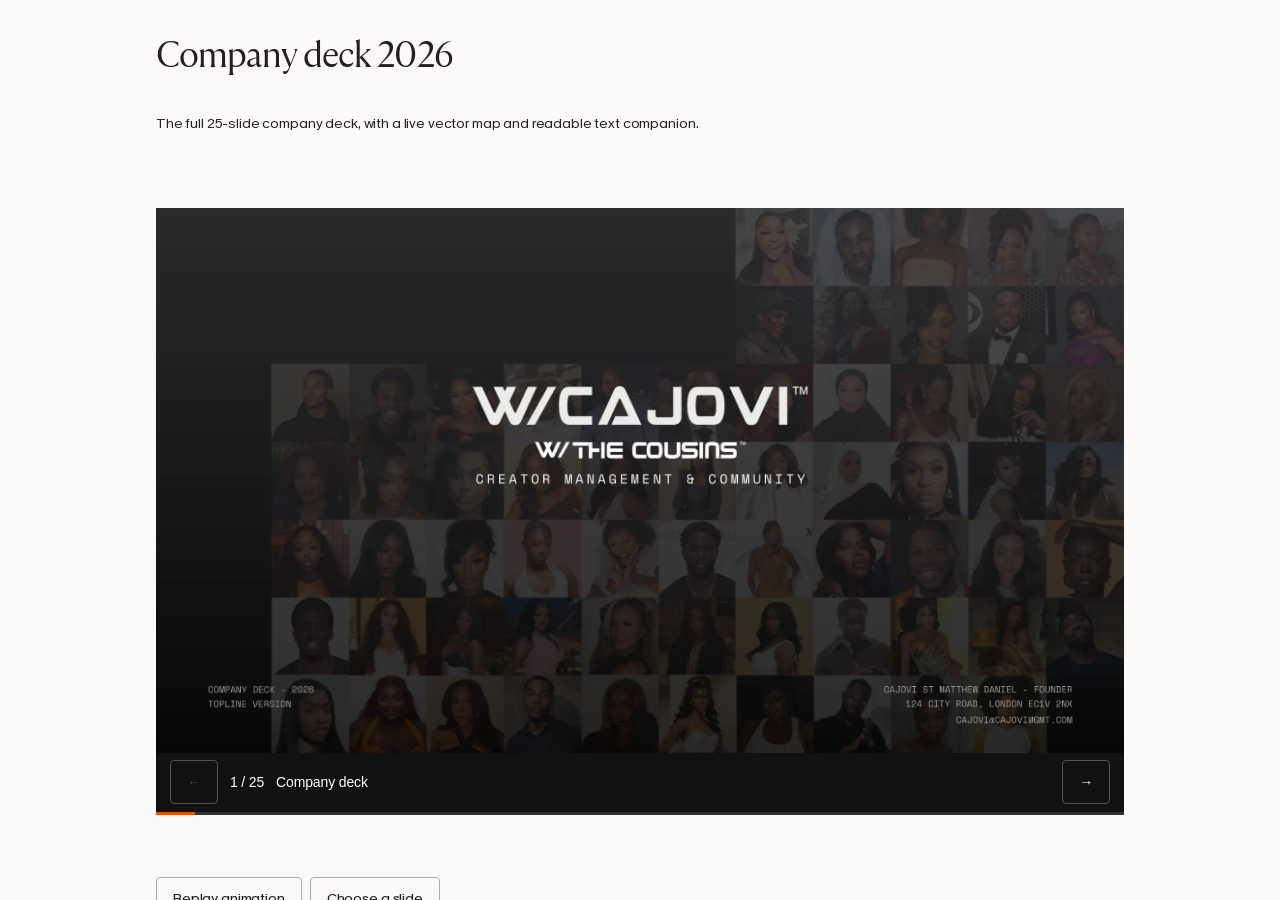
==== index.html @ 9dcd7076 "Create index.html" ====
<!doctype html><html lang="en"><head><meta charset="utf-8"><meta name="viewport" content="width=device-width,initial-scale=1"><title>W/Cajovi | Company deck 2026</title><meta name="description" content="W/Cajovi and W/TheCousins company deck 2026."><link rel="stylesheet" href="8-deck.css"></head><body><div id="root"></div><script>window.deckAssets={};window.instinctFile={initialRoute:'/',route:function(){},asset:function(a){return a}};</script><script src="10-photos-0.js"></script><script src="11-photos-1.js"></script><script src="12-photos-2.js"></script><script src="13-photos-3.js"></script><script src="9-deck.js"></script></body></html>
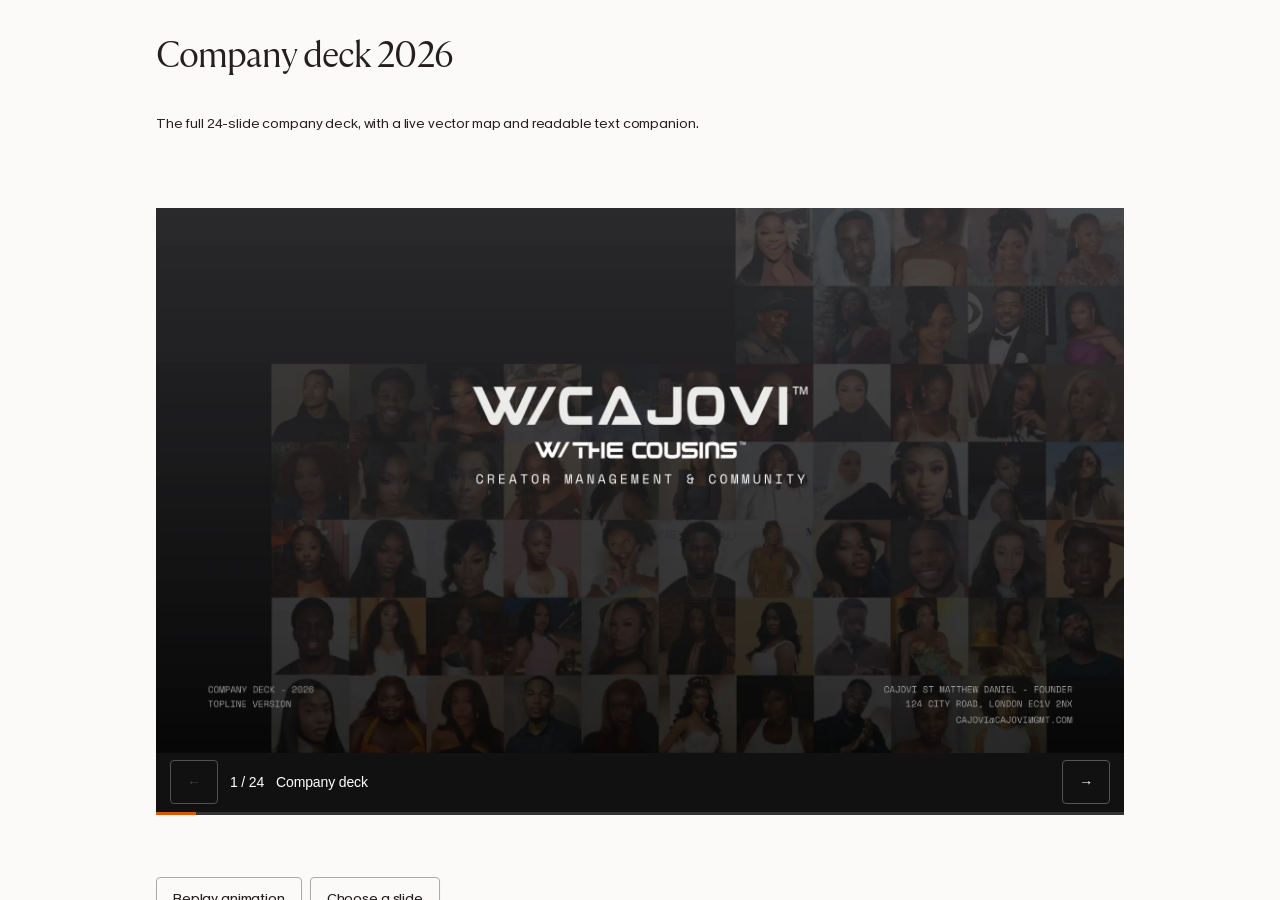
==== commit 20990432: "Update index.html" ====
--- a/index.html
+++ b/index.html
@@ -1 +1 @@
-<!doctype html><html lang="en"><head><meta charset="utf-8"><meta name="viewport" content="width=device-width,initial-scale=1"><title>W/Cajovi | Company deck 2026</title><meta name="description" content="W/Cajovi and W/TheCousins company deck 2026."><link rel="stylesheet" href="8-deck.css"></head><body><div id="root"></div><script>window.deckAssets={};window.instinctFile={initialRoute:'/',route:function(){},asset:function(a){return a}};</script><script src="10-photos-0.js"></script><script src="11-photos-1.js"></script><script src="12-photos-2.js"></script><script src="13-photos-3.js"></script><script src="9-deck.js"></script></body></html>
+<!doctype html><html lang="en"><head><meta charset="utf-8"><meta name="viewport" content="width=device-width,initial-scale=1"><title>W/Cajovi | Company deck 2026</title><meta name="description" content="W/Cajovi and W/TheCousins company deck 2026."><link rel="stylesheet" href="14-deck.css"></head><body><div id="root"></div><script>window.deckAssets={};window.instinctFile={initialRoute:'/',route:function(){},asset:function(a){return a}};</script><script src="10-photos-0.js"></script><script src="11-photos-1.js"></script><script src="12-photos-2.js"></script><script src="13-photos-3.js"></script><script src="15-deck.js"></script></body></html>
--- a/14-deck.css
+++ b/14-deck.css
@@ -0,0 +1 @@
+*,:after,:before{--tw-border-spacing-x:0;--tw-border-spacing-y:0;--tw-translate-x:0;--tw-translate-y:0;--tw-rotate:0;--tw-skew-x:0;--tw-skew-y:0;--tw-scale-x:1;--tw-scale-y:1;--tw-pan-x: ;--tw-pan-y: ;--tw-pinch-zoom: ;--tw-scroll-snap-strictness:proximity;--tw-gradient-from-position: ;--tw-gradient-via-position: ;--tw-gradient-to-position: ;--tw-ordinal: ;--tw-slashed-zero: ;--tw-numeric-figure: ;--tw-numeric-spacing: ;--tw-numeric-fraction: ;--tw-ring-inset: ;--tw-ring-offset-width:0px;--tw-ring-offset-color:#fff;--tw-ring-color:rgba(59,130,246,.5);--tw-ring-offset-shadow:0 0 #0000;--tw-ring-shadow:0 0 #0000;--tw-shadow:0 0 #0000;--tw-shadow-colored:0 0 #0000;--tw-blur: ;--tw-brightness: ;--tw-contrast: ;--tw-grayscale: ;--tw-hue-rotate: ;--tw-invert: ;--tw-saturate: ;--tw-sepia: ;--tw-drop-shadow: ;--tw-backdrop-blur: ;--tw-backdrop-brightness: ;--tw-backdrop-contrast: ;--tw-backdrop-grayscale: ;--tw-backdrop-hue-rotate: ;--tw-backdrop-invert: ;--tw-backdrop-opacity: ;--tw-backdrop-saturate: ;--tw-backdrop-sepia: ;--tw-contain-size: ;--tw-contain-layout: ;--tw-contain-paint: ;--tw-contain-style: }::backdrop{--tw-border-spacing-x:0;--tw-border-spacing-y:0;--tw-translate-x:0;--tw-translate-y:0;--tw-rotate:0;--tw-skew-x:0;--tw-skew-y:0;--tw-scale-x:1;--tw-scale-y:1;--tw-pan-x: ;--tw-pan-y: ;--tw-pinch-zoom: ;--tw-scroll-snap-strictness:proximity;--tw-gradient-from-position: ;--tw-gradient-via-position: ;--tw-gradient-to-position: ;--tw-ordinal: ;--tw-slashed-zero: ;--tw-numeric-figure: ;--tw-numeric-spacing: ;--tw-numeric-fraction: ;--tw-ring-inset: ;--tw-ring-offset-width:0px;--tw-ring-offset-color:#fff;--tw-ring-color:rgba(59,130,246,.5);--tw-ring-offset-shadow:0 0 #0000;--tw-ring-shadow:0 0 #0000;--tw-shadow:0 0 #0000;--tw-shadow-colored:0 0 #0000;--tw-blur: ;--tw-brightness: ;--tw-contrast: ;--tw-grayscale: ;--tw-hue-rotate: ;--tw-invert: ;--tw-saturate: ;--tw-sepia: ;--tw-drop-shadow: ;--tw-backdrop-blur: ;--tw-backdrop-brightness: ;--tw-backdrop-contrast: ;--tw-backdrop-grayscale: ;--tw-backdrop-hue-rotate: ;--tw-backdrop-invert: ;--tw-backdrop-opacity: ;--tw-backdrop-saturate: ;--tw-backdrop-sepia: ;--tw-contain-size: ;--tw-contain-layout: ;--tw-contain-paint: ;--tw-contain-style: }*,:after,:before{box-sizing:border-box;border:0 solid #e5e7eb}:after,:before{--tw-content:""}:host,html{line-height:1.5;-webkit-text-size-adjust:100%;-moz-tab-size:4;-o-tab-size:4;tab-size:4;font-family:GT America,-apple-system,BlinkMacSystemFont,sans-serif;font-feature-settings:normal;font-variation-settings:normal;-webkit-tap-highlight-color:transparent}body{margin:0;line-height:inherit}hr{height:0;color:inherit;border-top-width:1px}abbr:where([title]){-webkit-text-decoration:underline dotted;text-decoration:underline dotted}h1,h2,h3,h4,h5,h6{font-size:inherit;font-weight:inherit}a{color:inherit;text-decoration:inherit}b,strong{font-weight:bolder}code,kbd,pre,samp{font-family:ui-monospace,SFMono-Regular,Menlo,Monaco,Consolas,Liberation Mono,Courier New,monospace;font-feature-settings:normal;font-variation-settings:normal;font-size:1em}small{font-size:80%}sub,sup{font-size:75%;line-height:0;position:relative;vertical-align:baseline}sub{bottom:-.25em}sup{top:-.5em}table{text-indent:0;border-color:inherit;border-collapse:collapse}button,input,optgroup,select,textarea{font-family:inherit;font-feature-settings:inherit;font-variation-settings:inherit;font-size:100%;font-weight:inherit;line-height:inherit;letter-spacing:inherit;color:inherit;margin:0;padding:0}button,select{text-transform:none}button,input:where([type=button]),input:where([type=reset]),input:where([type=submit]){-webkit-appearance:button;background-color:transparent;background-image:none}:-moz-focusring{outline:auto}:-moz-ui-invalid{box-shadow:none}progress{vertical-align:baseline}::-webkit-inner-spin-button,::-webkit-outer-spin-button{height:auto}[type=search]{-webkit-appearance:textfield;outline-offset:-2px}::-webkit-search-decoration{-webkit-appearance:none}::-webkit-file-upload-button{-webkit-appearance:button;font:inherit}summary{display:list-item}blockquote,dd,dl,figure,h1,h2,h3,h4,h5,h6,hr,p,pre{margin:0}fieldset{margin:0}fieldset,legend{padding:0}menu,ol,ul{list-style:none;margin:0;padding:0}dialog{padding:0}textarea{resize:vertical}input::-moz-placeholder,textarea::-moz-placeholder{opacity:1;color:#9ca3af}input::placeholder,textarea::placeholder{opacity:1;color:#9ca3af}[role=button],button{cursor:pointer}:disabled{cursor:default}audio,canvas,embed,iframe,img,object,svg,video{display:block;vertical-align:middle}img,video{max-width:100%;height:auto}[hidden]:where(:not([hidden=until-found])){display:none}:root{--text-primary:#101113;--text-secondary:rgba(16,17,19,.6);--text-tertiary:rgba(16,17,19,.35);--text-placeholder:rgba(16,17,19,.25);--background:0 0% 100%;--background-2:#faf9f7;--background-3:#f6f5f3;--foreground:220 9% 7%;--card:0 0% 100%;--card-foreground:220 9% 7%;--popover:0 0% 100%;--popover-foreground:220 9% 7%;--primary:220 9% 7%;--primary-foreground:0 0% 100%;--secondary:220 14% 96%;--secondary-foreground:220 9% 7%;--muted:220 14% 96%;--muted-foreground:220 9% 46%;--accent:217 91% 60%;--accent-foreground:0 0% 100%;--destructive:0 84% 60%;--destructive-foreground:0 0% 100%;--border:220 13% 91%;--input:220 13% 91%;--ring:217 91% 60%;--radius:.375rem;--hover:rgba(16,17,19,.05);--active:rgba(16,17,19,.1);--selected:rgba(16,17,19,.05);--badge:rgba(16,17,19,.05);--loading:rgba(16,17,19,.05)}*{border-color:hsl(var(--border))}body,html{position:fixed;width:100%;height:100%;overflow:hidden;overscroll-behavior:none;scroll-behavior:auto}#root{position:fixed;top:0;left:0;right:0;height:var(--app-height,100%);overflow-x:hidden;overflow-y:auto}body{background-color:hsl(var(--background));color:var(--text-primary);font-family:GT America,-apple-system,BlinkMacSystemFont,system-ui,sans-serif;-webkit-font-smoothing:antialiased;-moz-osx-font-smoothing:grayscale;font-feature-settings:"cv11","ss01";letter-spacing:-.011em}.box-border{box-sizing:border-box}.flex{display:flex}.inline-flex{display:inline-flex}.h-10{height:2.5rem}.h-11{height:2.75rem}.h-8{height:2rem}.h-9{height:2.25rem}.h-\[52px\]{height:52px}.w-8{width:2rem}.w-9{width:2.25rem}.w-full{width:100%}.flex-none{flex:none}.cursor-pointer{cursor:pointer}.select-none{-webkit-user-select:none;-moz-user-select:none;user-select:none}.items-center{align-items:center}.justify-center{justify-content:center}.gap-2{gap:.5rem}.whitespace-nowrap{white-space:nowrap}.rounded{border-radius:.25rem}.rounded-\[2px\]{border-radius:2px}.rounded-full{border-radius:9999px}.rounded-lg{border-radius:var(--radius)}.border{border-width:1px}.border-0{border-width:0}.border-border{border-color:hsl(var(--border))}.border-destructive\/40{border-color:hsl(var(--destructive)/.4)}.border-ds-hairline{border-color:var(--ds-hairline)}.border-ds-ink{border-color:var(--ds-ink)}.border-ds-redBorder{border-color:var(--ds-red-border)}.border-ds-teal{border-color:var(--ds-teal)}.border-transparent{border-color:transparent}.bg-card{background-color:hsl(var(--card))}.bg-destructive\/10{background-color:hsl(var(--destructive)/.1)}.bg-ds-ink{background-color:var(--ds-ink)}.bg-ds-white{background-color:var(--ds-white)}.bg-foreground{background-color:hsl(var(--foreground))}.bg-red-600{--tw-bg-opacity:1;background-color:rgb(220 38 38/var(--tw-bg-opacity,1))}.bg-secondary{background-color:hsl(var(--secondary))}.bg-transparent{background-color:transparent}.p-0{padding:0}.p-2{padding:.5rem}.px-3{padding-left:.75rem;padding-right:.75rem}.px-4{padding-left:1rem;padding-right:1rem}.px-6{padding-left:1.5rem;padding-right:1.5rem}.py-2{padding-top:.5rem;padding-bottom:.5rem}.font-text{font-family:KMR Melange Grotesk,-apple-system,Helvetica Neue,Arial,sans-serif}.text-\[13px\]{font-size:13px}.text-\[15px\]{font-size:15px}.text-sm{font-size:.8125rem;line-height:1.5}.text-xs{font-size:.75rem;line-height:1.5}.font-medium{font-weight:500}.font-normal{font-weight:400}.leading-none{line-height:1}.tracking-\[-0\.01em\]{letter-spacing:-.01em}.text-background{color:hsl(var(--background))}.text-card-foreground{color:hsl(var(--card-foreground))}.text-destructive{color:hsl(var(--destructive))}.text-ds-ink{color:var(--ds-ink)}.text-ds-page{color:var(--ds-page)}.text-ds-red{color:var(--ds-red)}.text-ds-teal{color:var(--ds-teal)}.text-textPrimary{color:var(--text-primary)}.text-textSecondary{color:var(--text-secondary)}.text-white{--tw-text-opacity:1;color:rgb(255 255 255/var(--tw-text-opacity,1))}.underline{text-decoration-line:underline}.decoration-1{text-decoration-thickness:1px}.underline-offset-4{text-underline-offset:4px}.underline-offset-\[3px\]{text-underline-offset:3px}.shadow-ds-control{--tw-shadow:var(--ds-shadow-control);--tw-shadow-colored:var(--ds-shadow-control)}.shadow-ds-control,.shadow-sm{box-shadow:var(--tw-ring-offset-shadow,0 0 #0000),var(--tw-ring-shadow,0 0 #0000),var(--tw-shadow)}.shadow-sm{--tw-shadow:0 1px 2px 0 rgba(0,0,0,.05);--tw-shadow-colored:0 1px 2px 0 var(--tw-shadow-color)}.outline{outline-style:solid}.transition-\[background-color\,border-color\,color\,transform\]{transition-property:background-color,border-color,color,transform;transition-timing-function:cubic-bezier(.4,0,.2,1);transition-duration:.15s}.transition-all{transition-property:all;transition-timing-function:cubic-bezier(.4,0,.2,1);transition-duration:.15s}.transition-colors{transition-property:color,background-color,border-color,text-decoration-color,fill,stroke;transition-timing-function:cubic-bezier(.4,0,.2,1);transition-duration:.15s}@keyframes enter{0%{opacity:var(--tw-enter-opacity,1);transform:translate3d(var(--tw-enter-translate-x,0),var(--tw-enter-translate-y,0),0) scale3d(var(--tw-enter-scale,1),var(--tw-enter-scale,1),var(--tw-enter-scale,1)) rotate(var(--tw-enter-rotate,0))}}@keyframes exit{to{opacity:var(--tw-exit-opacity,1);transform:translate3d(var(--tw-exit-translate-x,0),var(--tw-exit-translate-y,0),0) scale3d(var(--tw-exit-scale,1),var(--tw-exit-scale,1),var(--tw-exit-scale,1)) rotate(var(--tw-exit-rotate,0))}}.\[transition-duration\:120ms\]{transition-duration:.12s}.draggable-region{display:none}@font-face{font-family:GT America;src:url([data-uri]) format("woff2");font-weight:400;font-style:normal;font-display:swap}@font-face{font-family:GT America;src:url([data-uri]) format("woff2");font-weight:500;font-style:normal;font-display:swap}@font-face{font-family:GT America;src:url([data-uri]) format("woff2");font-weight:700;font-style:normal;font-display:swap}@font-face{font-family:Season Mix;src:url([data-uri]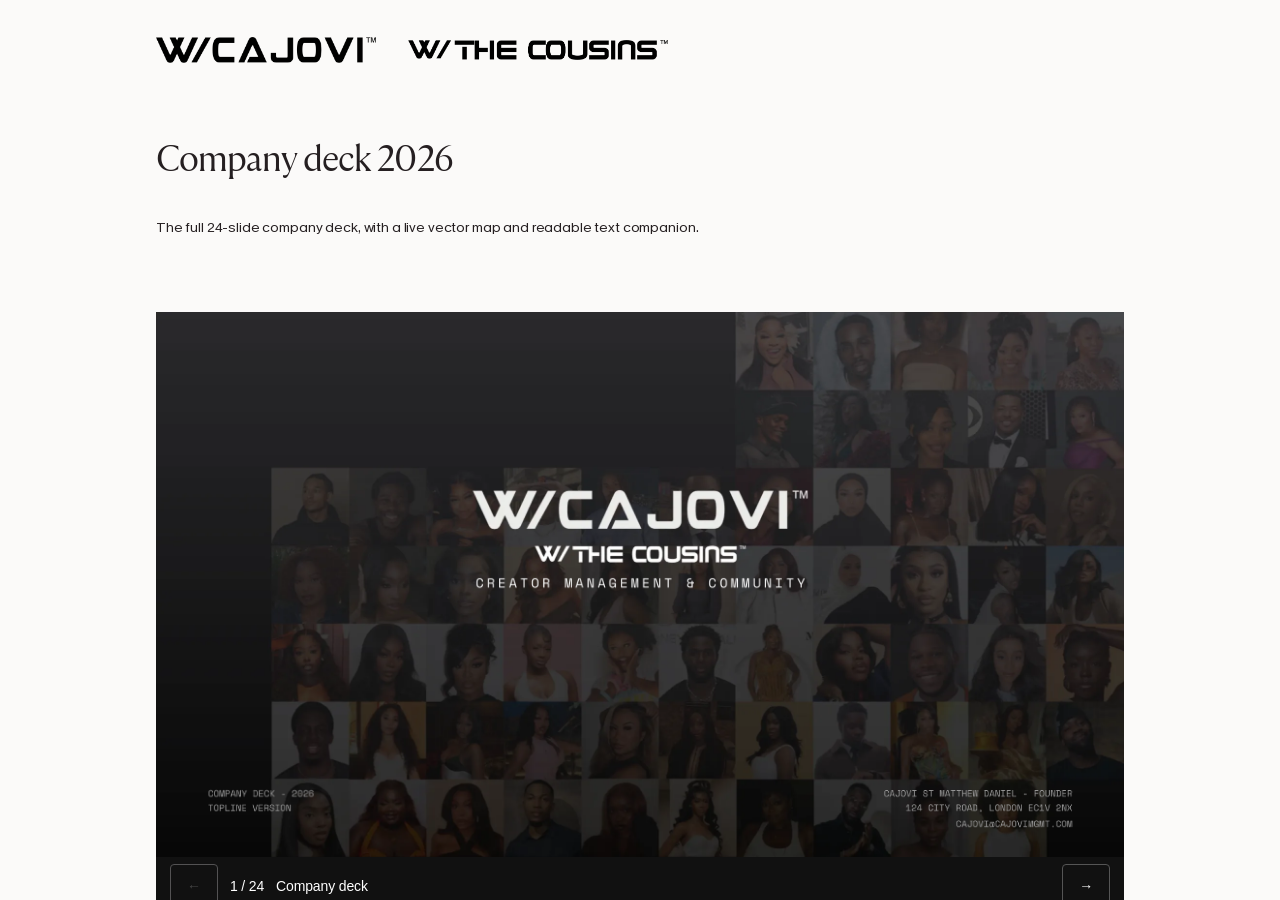
==== commit edc2f397: "Publish final client-ready deck amendments" ====
--- a/index.html
+++ b/index.html
@@ -1 +1 @@
-<!doctype html><html lang="en"><head><meta charset="utf-8"><meta name="viewport" content="width=device-width,initial-scale=1"><title>W/Cajovi | Company deck 2026</title><meta name="description" content="W/Cajovi and W/TheCousins company deck 2026."><link rel="stylesheet" href="14-deck.css"></head><body><div id="root"></div><script>window.deckAssets={};window.instinctFile={initialRoute:'/',route:function(){},asset:function(a){return a}};</script><script src="10-photos-0.js"></script><script src="11-photos-1.js"></script><script src="12-photos-2.js"></script><script src="13-photos-3.js"></script><script src="15-deck.js"></script></body></html>
+<!doctype html><html lang="en"><head><meta charset="utf-8"><meta name="viewport" content="width=device-width,initial-scale=1"><title>W/Cajovi | Company deck 2026</title><meta name="description" content="W/Cajovi and W/TheCousins company deck 2026."><link rel="stylesheet" href="14-deck.css"></head><body><div id="root"></div><script>window.deckAssets={};window.instinctFile={initialRoute:'/',route:function(){},asset:function(a){return a}};</script><script src="10-photos-0.js"></script><script src="11-photos-1.js"></script><script src="12-photos-2.js"></script><script src="13-photos-3.js"></script><script src="1-16-deck.js"></script><script src="2-17-enhancements.js"></script></body></html>
